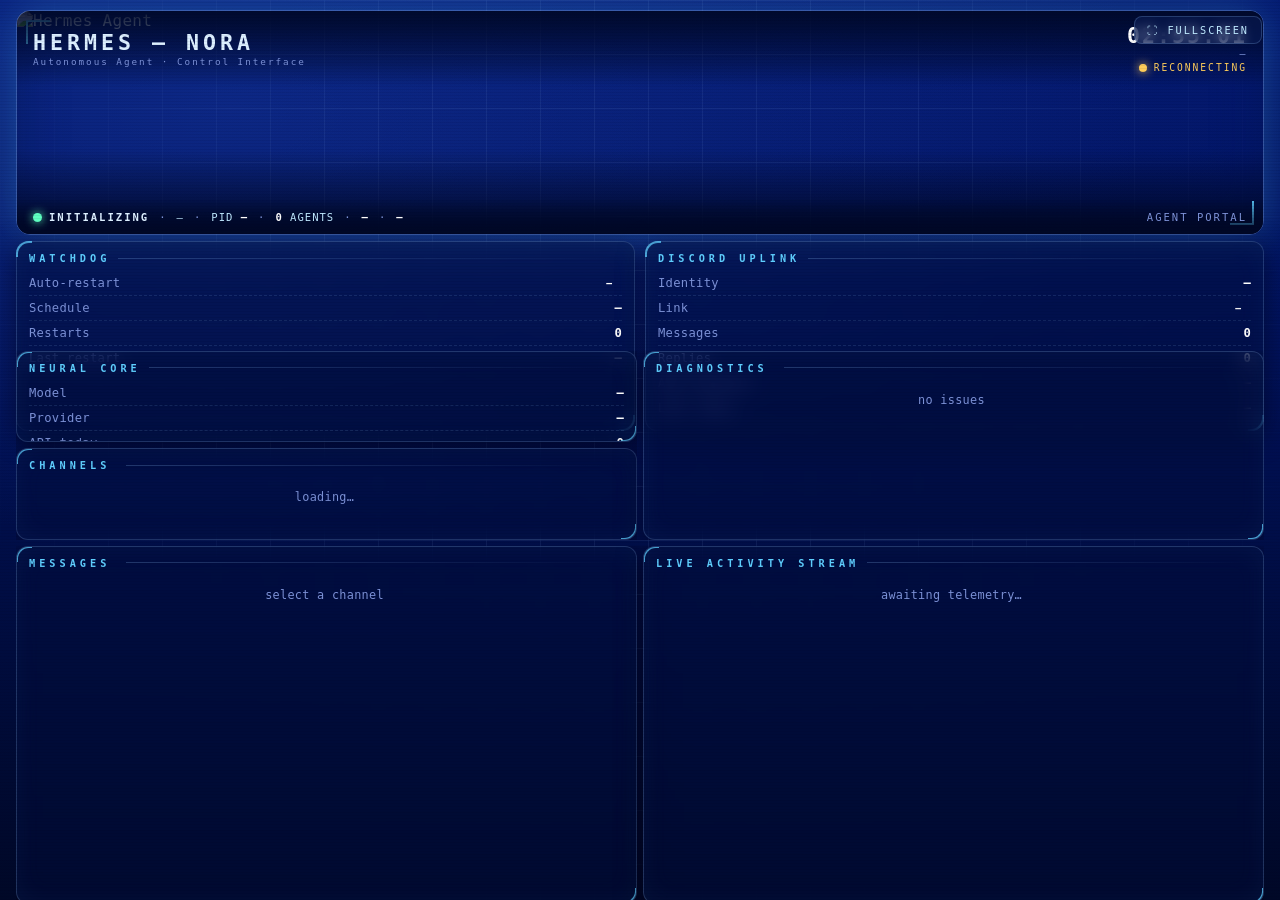
==== dashboard/index.html @ 6420b334 "Add Hermes Nora dashboard, launcher, and sanitized local config snapshots" ====
<!DOCTYPE html>
<html lang="en">
<head>
<meta charset="UTF-8">
<meta name="viewport" content="width=device-width, initial-scale=1.0">
<title>HERMES :: Agent Control</title>
<style>
  :root{
    --deep:#001570; --deep2:#00093f; --ink:#000620;
    --ice:#bfe9ff; --cyan:#5fd0ff; --line:rgba(150,200,255,.22);
    --txt:#dcefff; --muted:#7d93d8;
    --green:#5effc0; --amber:#ffce5a; --red:#ff6b7a;
  }
  *{margin:0;padding:0;box-sizing:border-box}
  html,body{height:100%;overflow:hidden}
  body{
    font-family:'Consolas','SF Mono',ui-monospace,monospace;
    color:var(--txt); background:var(--deep);
    letter-spacing:.3px;
  }
  /* ---- background layers ---- */
  .bg{position:fixed;inset:0;z-index:-5;
    background:
      radial-gradient(120% 80% at 18% 12%, rgba(40,80,200,.3), transparent 60%),
      radial-gradient(100% 70% at 80% 8%, rgba(10,30,120,.4), transparent 60%),
      linear-gradient(180deg,#01186e 0%, #001054 45%, #000827 100%);}
  .grid-ov{position:fixed;inset:0;z-index:-2;pointer-events:none;opacity:.16;
    background-image:linear-gradient(rgba(160,200,255,.5) 1px,transparent 1px),
                     linear-gradient(90deg,rgba(160,200,255,.5) 1px,transparent 1px);
    background-size:54px 54px;
    mask-image:radial-gradient(circle at 50% 30%,#000 35%,transparent 80%);}
  .scan{position:fixed;inset:0;z-index:60;pointer-events:none;opacity:.25;
    background:repeating-linear-gradient(transparent 0 2px,rgba(0,0,30,.25) 2px 3px)}

  /* ---- fullscreen btn ---- */
  #fsBtn{position:fixed;top:16px;right:18px;z-index:80;cursor:pointer;
    font-family:inherit;font-size:.64rem;letter-spacing:2px;color:var(--ice);
    background:rgba(10,30,90,.5);border:1px solid var(--line);border-radius:8px;
    padding:7px 12px;backdrop-filter:blur(6px);transition:.2s}
  #fsBtn:hover{background:rgba(40,90,200,.5);color:#fff;box-shadow:0 0 14px rgba(95,208,255,.4)}

  main{position:relative;z-index:2;width:100%;max-width:1400px;margin:0 auto;
    padding:10px 16px 6px;display:grid;
    grid-template-columns:1fr;
    grid-template-rows:25vh 11.5vh 21vh calc(42.5vh - 24px);
    grid-template-areas:
      "hero"
      "r1"
      "r2"
      "r3";
    gap:6px;
    height:100vh;overflow:hidden}

  .row2{grid-area:r1}
  .chDiagRow{grid-area:r2}
  .msgLiveRow{grid-area:r3}

  .grid2{display:grid;grid-template-columns:1fr 1fr;gap:6px;align-items:stretch}

  .chDiagRow{display:grid;grid-template-columns:1fr 1fr;gap:6px;align-items:stretch;overflow:hidden}
  .msgLiveRow{display:grid;grid-template-columns:1fr 1fr;gap:6px;align-items:stretch;overflow:hidden}
  .chDiagRow>.panel, .msgLiveRow>.panel{height:100%;min-height:0;overflow:hidden}
  .chDiagRow [style*="grid-template-rows"], .chDiagRow [style*="grid-template-rows"]>.panel{height:100%;min-height:0;overflow:hidden}

  @media (max-width: 1000px){
    .grid2, .chDiagRow, .msgLiveRow{grid-template-columns:1fr}
  }

  @media (max-width: 900px){
    main{
      grid-template-columns:1fr;
      grid-template-rows:25vh 11.5vh 21vh calc(42.5vh - 24px);
      grid-template-areas:
        "hero"
        "r1"
        "r2"
        "r3";
    }
  }

  footer{position:fixed;left:0;right:0;bottom:0;z-index:2;text-align:center;color:var(--muted);
    font-size:.58rem;letter-spacing:2px;padding:4px 0;pointer-events:none}
  .hero{grid-area:hero;position:relative;border-radius:14px;overflow:hidden;flex:0 1 auto;
    height:100%;min-height:0;max-height:none;
    border:1px solid rgba(150,200,255,.35);
    box-shadow:0 0 46px rgba(95,208,255,.28), inset 0 0 50px rgba(0,18,80,.45);}
  .hero img{display:block;width:100%;height:100%;object-fit:cover;object-position:62% 32%}
  .hero .vig{position:absolute;inset:0;pointer-events:none;
    background:linear-gradient(180deg, rgba(0,8,40,.25) 0%, transparent 22%, transparent 62%, rgba(0,6,30,.85) 100%);}
  .hero::before,.hero::after{content:'';position:absolute;width:22px;height:22px;border:2px solid var(--cyan);z-index:3;opacity:.9}
  .hero::before{top:9px;left:9px;border-right:0;border-bottom:0}
  .hero::after{bottom:9px;right:9px;border-left:0;border-top:0}
  .heronav{position:absolute;left:0;right:0;top:0;z-index:4;display:flex;align-items:center;justify-content:space-between;
    gap:14px;padding:12px 16px;font-size:.66rem;letter-spacing:1px;white-space:nowrap;
    background:linear-gradient(180deg, rgba(0,8,38,.88), rgba(0,8,38,.35) 70%, transparent)}
  .heronav .title h1{margin:0;font-size:1.35rem;letter-spacing:4px}
  .heronav .title p{margin:1px 0 0;font-size:.58rem;letter-spacing:2px;color:var(--muted)}
  .heronav .clock{text-align:right;margin-left:auto}
  .heronav .clock .t{font-size:1.35rem;font-weight:800;color:#fff;letter-spacing:2px}
  .heronav .clock .d{font-size:.62rem;color:var(--muted);letter-spacing:1.5px}
  .heronav .live{display:inline-flex;align-items:center;gap:7px;font-size:.6rem;letter-spacing:2px;color:var(--green);margin-top:3px}
  .heronav .live .dot{width:8px;height:8px;border-radius:50%;background:var(--green);box-shadow:0 0 10px var(--green);animation:pulse 1.6s infinite}
  .heronav .live.stale{color:var(--amber)} .heronav .live.stale .dot{background:var(--amber);box-shadow:0 0 10px var(--amber)}
  .herobar{position:absolute;left:0;right:0;bottom:0;z-index:4;display:flex;align-items:center;
    gap:10px;padding:11px 16px;font-size:.66rem;letter-spacing:1px;white-space:nowrap;overflow:hidden;
    background:linear-gradient(0deg, rgba(0,8,38,.92), rgba(0,8,38,.4) 60%, transparent);}
  .herobar b{color:#fff;font-weight:700}
  .herobar .pill{display:inline-flex;align-items:center;gap:7px;font-weight:700;letter-spacing:2px}
  .herobar .pdot{width:9px;height:9px;border-radius:50%;background:var(--green);box-shadow:0 0 10px var(--green);animation:pulse 1.6s infinite}
  .herobar .pdot.off{background:var(--red);box-shadow:0 0 10px var(--red)}
  .herobar .sep{color:var(--muted)}
  .herobar .hb{color:var(--ice)}
  .herobar .right{margin-left:auto;color:var(--muted);letter-spacing:2px}

  /* ---- panels ---- */
  .panel{position:relative;background:rgba(0,12,58,.5);border:1px solid var(--line);
    border-radius:12px;padding:10px 12px;backdrop-filter:blur(10px);flex:0 0 auto;
    box-shadow:inset 0 0 28px rgba(95,208,255,.05),0 6px 26px rgba(0,2,20,.5)}
  .panel::before,.panel::after{content:'';position:absolute;width:14px;height:14px;border:2px solid var(--cyan);opacity:.75}
  .panel::before{top:-1px;left:-1px;border-right:0;border-bottom:0;border-top-left-radius:13px}
  .panel::after{bottom:-1px;right:-1px;border-left:0;border-top:0;border-bottom-right-radius:13px}
  .panel h2{font-size:.64rem;letter-spacing:4px;color:var(--cyan);text-transform:uppercase;
    margin-bottom:7px;display:flex;align-items:center;gap:8px;font-weight:700;flex:0 0 auto}
  .panel h2 .bar{flex:1;height:1px;background:linear-gradient(90deg,var(--line),transparent)}
  .panel h2 .sm{color:var(--muted);font-weight:400;letter-spacing:1px}
  .panel.grow{flex:1 1 auto;min-height:0;display:flex;flex-direction:column;overflow:hidden}

  /* ---- sidebar channels ---- */
  .chwrap{display:flex;flex-direction:column;gap:8px;flex:1 1 auto;min-height:0;overflow-y:auto;padding-right:4px}
  .chgroup{display:flex;flex-direction:column;gap:2px}
  .chgroup-title{font-size:.55rem;letter-spacing:2px;color:var(--muted);text-transform:uppercase;
    padding:4px 8px 2px;font-weight:700}

  /* ---- KPIs and layout ---- */
  .kpis{display:grid;grid-template-columns:1fr 1fr;gap:8px;flex:1}
  .kpi{background:rgba(95,208,255,.05);border:1px solid var(--line);border-radius:9px;padding:8px 11px}
  .kpi .v{font-size:1.32rem;font-weight:800;color:#fff}
  .kpi .v.cyan{color:var(--cyan)} .kpi .v.amber{color:var(--amber)}
  .kpi .k{font-size:.55rem;color:var(--muted);letter-spacing:1.5px;text-transform:uppercase;margin-top:2px}

  .topgrid{grid-area:main;display:flex;flex-direction:column;gap:10px;min-height:0;overflow-y:auto;padding-right:4px}
  .grid2{display:grid;grid-template-columns:1fr 1fr;gap:10px}
  .row{display:flex;justify-content:space-between;gap:10px;padding:5px 0;
    border-bottom:1px dashed rgba(150,200,255,.12);font-size:.76rem}
  .row:last-child{border-bottom:0}
  .row .lab{color:var(--muted)} .row .val{color:#fff;font-weight:600;text-align:right;overflow:hidden;text-overflow:ellipsis;white-space:nowrap}
  .badge{padding:2px 9px;border-radius:20px;font-size:.6rem;letter-spacing:1px;font-weight:700}
  .badge.ok{background:rgba(94,255,192,.15);color:var(--green);border:1px solid rgba(94,255,192,.4)}
  .badge.bad{background:rgba(255,107,122,.15);color:var(--red);border:1px solid rgba(255,107,122,.4)}

  .panel.tall{flex:1 1 auto;min-height:0;display:flex;flex-direction:column;overflow:hidden}
  .msgboard{flex:1 1 auto;min-height:0;overflow-y:auto;padding-right:4px}
  .feed{display:flex;flex-direction:column;gap:6px;overflow-y:auto;padding-right:4px}
  .ev{display:flex;gap:9px;align-items:flex-start;font-size:.74rem;padding:6px 9px;
    background:rgba(95,208,255,.04);border-left:2px solid rgba(95,208,255,.4);border-radius:6px;animation:flash .6s ease}
  @keyframes flash{from{background:rgba(95,208,255,.22)}to{background:rgba(95,208,255,.04)}}
  .ev.in{border-left-color:var(--cyan)} .ev.out{border-left-color:var(--green)}
  .ev.tool{border-left-color:var(--amber)} .ev.sys{border-left-color:#5f76c0}
  .ev .ico{font-size:.9rem;line-height:1.3;color:var(--ice)}
  .ev .body{flex:1;min-width:0}
  .ev .who{color:var(--cyan);font-weight:700} .ev.out .who{color:var(--green)}
  .ev .msg{color:var(--txt);word-break:break-word}
  .ev .tm{color:var(--ice);font-size:.62rem;font-weight:700;white-space:nowrap;opacity:.9}

  /* ---- message board ---- */
  .msg-header{padding:6px 10px;font-size:.78rem;letter-spacing:1px;color:var(--muted);
    border-bottom:1px solid rgba(150,200,255,.18);margin-bottom:4px;flex-shrink:0}
  .msg{display:flex;gap:10px;align-items:flex-start;padding:6px 10px;border-radius:8px;transition:.15s}
  .msg:hover{background:rgba(95,208,255,.06)}
  .msg .avatar{width:36px;height:36px;border-radius:8px;display:flex;align-items:center;justify-content:center;
    font-weight:800;font-size:.78rem;flex-shrink:0;border:1px solid var(--line)}
  .msg .meta{font-size:.58rem;color:var(--muted);letter-spacing:1px;margin-top:4px;display:flex;gap:8px;align-items:center}
  .msg .name{font-weight:700;font-size:.82rem;color:#fff}
  .msg .name-in{color:var(--cyan)}
  .msg .name-out{color:var(--green)}
  .msg .txt{color:var(--txt);font-size:.82rem;line-height:1.35;word-break:break-word;margin-top:3px}
  .date-sep{font-size:.6rem;color:var(--muted);letter-spacing:2px;text-transform:uppercase;
    padding:8px 6px 4px;display:flex;align-items:center;gap:10px}
  .date-sep::after{content:'';flex:1;height:1px;background:var(--line)}

  .err{font-size:.72rem;padding:5px 8px;border-radius:6px;margin-bottom:5px;
    background:rgba(255,107,122,.07);border-left:2px solid var(--red)}
  .err.WARNING{background:rgba(255,206,90,.07);border-left-color:var(--amber)}
  .err .lv{font-weight:700;color:var(--amber)} .err.ERROR .lv,.err.CRITICAL .lv{color:var(--red)}
  .err .mg{color:var(--muted);display:block;margin-top:2px}
  .diaglist{flex:1 1 auto;min-height:0;max-height:100%;overflow-y:auto;padding-right:4px}

  .muted{color:var(--muted);font-size:.74rem;text-align:center;padding:12px 0}
  ::-webkit-scrollbar{width:6px}
  ::-webkit-scrollbar-thumb{background:rgba(95,208,255,.35);border-radius:6px}

  :fullscreen #fsBtn,:-webkit-full-screen #fsBtn{opacity:0;pointer-events:none}
</style>
</head>
<body>
  <div class="bg"></div>
  <div class="grid-ov"></div>
  <div class="scan"></div>
  <button id="fsBtn">⛶ FULLSCREEN</button>

  <main>
    <div class="hero">
      <img src="/assets/wallpaper" alt="Hermes Agent">
      <div class="vig"></div>

      <div class="heronav">
        <div class="title">
          <h1 style="margin:0;font-size:1.35rem;letter-spacing:4px">HERMES — NORA</h1>
          <p style="margin:1px 0 0;font-size:.58rem;letter-spacing:2px;color:var(--muted)">Autonomous Agent · Control Interface</p>
        </div>
        <div class="clock">
          <div class="t" id="clock">--:--:--</div>
          <div class="d" id="date">—</div>
          <div class="live" id="live"><span class="dot"></span><span id="livetxt">CONNECTING</span></div>
        </div>
      </div>

      <div class="herobar">
        <span class="pill"><span class="pdot" id="heroDot"></span><span id="heroState">INITIALIZING</span></span>
        <span class="sep">·</span><span class="hb" id="heroBot">—</span>
        <span class="sep">·</span><span class="hb">PID&nbsp;<b id="kPid">—</b></span>
        <span class="sep">·</span><span class="hb"><b id="kAgents">0</b>&nbsp;AGENTS</span>
        <span class="sep">·</span><span class="hb"><b id="kState">—</b></span>
        <span class="sep">·</span><span class="hb"><b id="kLast">—</b></span>
        <span class="right" id="heroRight">AGENT PORTAL</span>
      </div>
    </div>

    <div class="row2 grid2">
      <div class="panel">
        <h2>Watchdog<span class="bar"></span></h2>
        <div class="row"><span class="lab">Auto-restart</span><span class="val"><span class="badge" id="wTask">—</span></span></div>
        <div class="row"><span class="lab">Schedule</span><span class="val" id="wNext">—</span></div>
        <div class="row"><span class="lab">Restarts</span><span class="val" id="wCount">0</span></div>
        <div class="row"><span class="lab">Last restart</span><span class="val" id="wLast">—</span></div>
      </div>
      <div class="panel">
        <h2>Discord Uplink<span class="bar"></span></h2>
        <div class="row"><span class="lab">Identity</span><span class="val" id="dBot">—</span></div>
        <div class="row"><span class="lab">Link</span><span class="val"><span class="badge" id="dState">—</span></span></div>
        <div class="row"><span class="lab">Messages</span><span class="val" id="dMsgs">0</span></div>
        <div class="row"><span class="lab">Replies</span><span class="val" id="dResp">0</span></div>
        <div class="row"><span class="lab">Avg response</span><span class="val" id="dAvg">—</span></div>
        <div class="row"><span class="lab">Last reply</span><span class="val" id="dLast">—</span></div>
      </div>
    </div>

    <div class="chDiagRow">
      <div style="display:grid;grid-template-rows:1fr 1fr;gap:6px;height:100%">
        <div class="panel">
          <h2>Neural Core<span class="bar"></span></h2>
          <div class="row"><span class="lab">Model</span><span class="val" id="aModel">—</span></div>
          <div class="row"><span class="lab">Provider</span><span class="val" id="aProv">—</span></div>
          <div class="row"><span class="lab">API today</span><span class="val" id="aCalls">0</span></div>
          <div class="row"><span class="lab">Avg latency</span><span class="val" id="aLat">—</span></div>
          <div class="row"><span class="lab">Tokens</span><span class="val" id="aTokens">0</span></div>
          <div class="row"><span class="lab">Tool runs</span><span class="val" id="aTools">0</span></div>
        </div>
        <div class="panel grow">
          <h2>Channels <span class="sm" id="chCount"></span><span class="bar"></span></h2>
          <div class="chwrap" id="chWrap"><div class="muted">loading…</div></div>
        </div>
      </div>
      <div class="panel">
        <h2>Diagnostics <span class="sm" id="eCount"></span><span class="bar"></span></h2>
        <div class="diaglist" id="errList"><div class="muted">no issues</div></div>
      </div>
    </div>

    <div class="msgLiveRow">
      <div class="panel tall">
        <h2>Messages <span class="sm" id="msgCount"></span><span class="bar"></span></h2>
        <div class="msgboard" id="msgBoard"><div class="muted">select a channel</div></div>
      </div>
      <div class="panel grow">
        <h2>Live Activity Stream<span class="bar"></span></h2>
        <div class="feed" id="feed"><div class="muted">awaiting telemetry…</div></div>
      </div>
    </div>
  </main>

<script>
const $=id=>document.getElementById(id);
function tick(){ $("clock").textContent=new Date().toLocaleTimeString('en-GB'); }
setInterval(tick,1000);tick();

// fullscreen
const fsBtn=$("fsBtn");
function toggleFs(){
  if(!document.fullscreenElement){ (document.documentElement.requestFullscreen||document.documentElement.webkitRequestFullscreen).call(document.documentElement); }
  else{ (document.exitFullscreen||document.webkitExitFullscreen).call(document); }
}
fsBtn.onclick=toggleFs;
document.addEventListener('keydown',e=>{ if(e.key==='f'||e.key==='F') toggleFs(); });
document.addEventListener('fullscreenchange',()=>{ fsBtn.textContent=document.fullscreenElement?'⛶ EXIT':'⛶ FULLSCREEN'; });

function setLive(ok){
  const l=$("live");
  if(ok){l.classList.remove("stale");$("livetxt").textContent="LIVE";}
  else{l.classList.add("stale");$("livetxt").textContent="RECONNECTING";}
}
function evIcon(t){return t==="in"?"▸":t==="out"?"◂":t==="tool"?"⚙":"●";}
function hm(ts){return ts?ts.slice(11,16):"";}
function esc(s){return (s==null?"":String(s)).replace(/[&<>]/g,c=>({'&':'&amp;','<':'&lt;','>':'&gt;'}[c]));}
function fmt(n){return (n||0).toLocaleString();}

let selectedChannel=null;

async function refresh(){
  let s;
  try{ s=await (await fetch('/api/state',{cache:'no-store'})).json(); }
  catch(e){ setLive(false); return; }
  setLive(true);
  $("date").textContent=s.server_date;

  const on=s.system.gateway_online;
  // hero status bar
  $("heroState").textContent=on?"AGENT ONLINE":"AGENT OFFLINE";
  $("heroDot").className="pdot"+(on?"":" off");
  $("heroBot").textContent=(s.discord.bot||"hermes")+"  ·  "+s.discord.state.toUpperCase();
  $("heroRight").textContent=(s.agent.model||"idle");

  $("kAgents").textContent=s.system.active_agents;
  $("kPid").textContent=s.system.gateway_pid||"—";
  $("kLast").textContent=s.system.last_activity||"—";
  $("kState").textContent=(s.system.gateway_state||"—").toUpperCase();

  $("dBot").textContent=s.discord.bot||"—";
  const ds=$("dState"),st=(s.discord.state||"offline");
  ds.textContent=st.toUpperCase(); ds.className="badge "+(st==="connected"?"ok":"bad");
  $("dMsgs").textContent=s.discord.msgs_today;
  $("dResp").textContent=s.discord.responses_today;
  $("dAvg").textContent=s.discord.avg_response!=null?s.discord.avg_response+"s":"—";
  const lr=s.discord.last_response;
  $("dLast").textContent=lr?(lr.chars+" chars · "+lr.time+"s"):"—";

  $("aModel").textContent=s.agent.model||"idle";
  $("aProv").textContent=s.agent.provider||"—";
  $("aCalls").textContent=s.agent.api_today;
  $("aLat").textContent=s.agent.avg_latency!=null?s.agent.avg_latency+"s":"—";
  $("aTokens").textContent=fmt(s.agent.tokens_today);
  $("aTools").textContent=(s.agent.recent_tools||[]).length;

  const tk=s.watchdog.task||{};
  const wt=$("wTask");
  wt.textContent=tk.present?(tk.status||"ACTIVE").toUpperCase():"MISSING";
  wt.className="badge "+(tk.present?"ok":"bad");
  $("wNext").textContent=tk.next_run||"—";
  $("wCount").textContent=s.watchdog.restarts;
  $("wLast").textContent=s.watchdog.last_restart||"none";

  $("eCount").textContent=s.errors.count_today+" today";
  const el=$("errList");
  el.innerHTML=s.errors.recent.length? s.errors.recent.slice().reverse().map(e=>
    `<div class="err ${e.level}"><span class="lv">${e.level}</span> ${esc(e.logger)}<span class="mg">${esc(e.text)}</span></div>`).join("")
    : '<div class="muted">no issues</div>';

  $("chCount").textContent=s.channels.total;
  $("msgCount").textContent=(s.agent.recent_tools||[]).length+" tools logged";
  const chWrap=$("chWrap");

  function channelIcon(c){
    if(c.type==="channel") return `#`;
    if(c.type==="dm") return `@`;
    return `💬`;
  }

  function channelGroups(items){
    const groups={channel:{label:"Channels",items:[]}, dm:{label:"Direct",items:[]}, thread:{label:"Threads",items:[]}};
    for(const c of items){
      const g=groups[c.type];
      if(!g) groups[c.type]={label:c.type,items:[c]};
      else g.items.push(c);
    }
    return Object.keys(groups).map(k=>({label:groups[k].label, type:k, items:groups[k].items}));
  }

  function renderSidebar(){
    if(!s.channels.items.length){
      chWrap.innerHTML='<div class="muted">no channels</div>';
      return;
    }
    const groups=channelGroups(s.channels.items);
    chWrap.innerHTML=groups.map(g=>`
      <div class="chgroup">
        <div class="chgroup-title">${esc(g.label)}</div>
        ${g.items.map(c=>{
          const active=(selectedChannel===c.id)?' active':'';
          const msgs=(s.channels.messages_by_id[c.id]||[]);
          const last=(msgs[0]||{});
          const time=last.ts? last.ts.slice(11,16):'';
          const preview= esc((c.preview||'')).slice(0,45);
          return `<div class="ch${active}" data-chat="${esc(c.id)}" style="cursor:pointer;transition:.15s">
            <div class="ico">${channelIcon(c)}</div>
            <div class="nm" style="flex:1;min-width:0">
              <div style="white-space:nowrap;overflow:hidden;text-overflow:ellipsis">${esc(c.name)||'(unnamed)'}</div>
              ${preview?`<div style="font-size:.6rem;color:var(--muted);white-space:nowrap;overflow:hidden;text-overflow:ellipsis">${preview}</div>`:''}
            </div>
            <div class="count">${time||''}</div>
          </div>`;
        }).join('')}
      </div>`).join('');
    chWrap.querySelectorAll('.ch').forEach(row=>{
      row.onclick=()=>{
        selectedChannel=row.getAttribute('data-chat');
        renderSidebar();
        renderMessages();
      };
    });
  }

  function renderMessages(){
    const board=$("msgBoard");
    const chatId=selectedChannel;
    if(!chatId){
      board.innerHTML='<div class="muted">select a channel</div>';
      $("msgCount").textContent='';
      return;
    }
    const msgs=(s.channels.messages_by_id[chatId]||[]);
    if(!msgs.length){
      board.innerHTML='<div class="muted">no messages</div>';
      $("msgCount").textContent='0 messages';
      return;
    }
    $("msgCount").textContent=msgs.length+' messages';
    const channel=s.channels.items.find(c=>c.id===chatId);
    const chName=(channel&&channel.name)||chatId;

    let html=`<div class="msg-header"><b># ${esc(chName)}</b><span style="color:var(--muted);margin-left:8px;font-size:.7rem">${esc(channel&&channel.type||'')}</span></div>`;

    let cur='';
    let rendered=0;
    msgs.forEach(m=>{
      const day=m.ts? m.ts.slice(0,10):'';
      if(day && day!==cur){
        cur=day;
        if(day===s.server_date){
          html+=`<div class="date-sep"><span>Today</span></div>`;
        } else if(day===new Date(Date.now()-86400000).toISOString().slice(0,10)){
          html+=`<div class="date-sep"><span>Yesterday</span></div>`;
        } else {
          html+=`<div class="date-sep"><span>${esc(day)}</span></div>`;
        }
      }
      const name=m.user||(m.type==='out'?'hermes':'?');
      const initials=name.slice(0,2).toUpperCase();
      const hue=(name.split('').reduce((a,b)=>a+b.charCodeAt(0),0)%360);
      const avatarBg=`hsl(${hue},55%,22%)`;
      const avatarColor=`hsl(${hue},75%,82%)`;
      const whoClass=m.type==='out'?'name-out':'name-in';
      const txt=esc(m.text);
      html+=`<div class="msg">
        <div class="avatar" style="background:${avatarBg};color:${avatarColor}">${initials}</div>
        <div style="flex:1;min-width:0">
          <div class="meta"><span class="name ${whoClass}">${esc(name)}</span><span>${m.ts? m.ts.slice(11,16):''}</span></div>
          <div class="txt">${txt}</div>
        </div>
      </div>`;
      rendered++;
    });
    board.innerHTML=html;
  }

  renderSidebar();
  if(!selectedChannel && s.channels.items.length){
    const byTime = s.channels.items.slice().sort((a,b) => {
      const ta = (a.last_ts || '').replace(/[-: ]/g, '');
      const tb = (b.last_ts || '').replace(/[-: ]/g, '');
      return tb.localeCompare(ta);
    });
    selectedChannel = byTime[0].id;
    renderSidebar();
  }
  renderMessages();

  const feed=$("feed"); feed.innerHTML=s.activity.length? s.activity.map(e=>{
    const who=e.type==="in"?`<span class="who">${esc(e.user||'user')}</span> `:e.type==="out"?`<span class="who">hermes</span> `:"";
    return `<div class="ev ${e.type}"><span class="ico">${evIcon(e.type)}</span><div class="body">${who}<span class="msg">${esc(e.text)}</span></div><span class="tm">${hm(e.ts)}</span></div>`;
  }).join("") : '<div class="muted">no recent activity</div>';

}

refresh(); setInterval(refresh,5000);
</script>
</body>
</html>
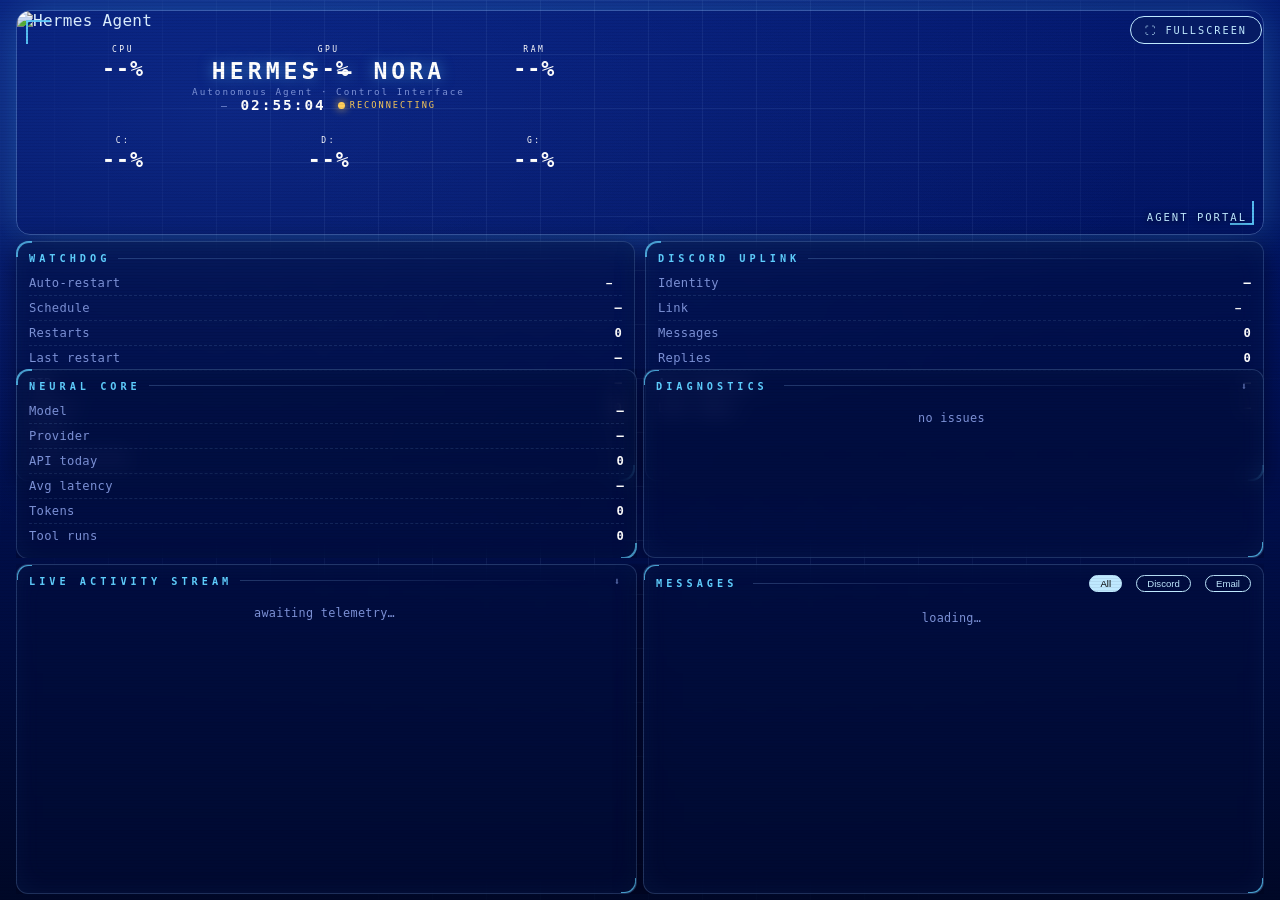
==== commit 27b5608f: "Sync dashboard updates: dashboard.py, index.html, assets, README" ====
--- a/dashboard/index.html
+++ b/dashboard/index.html
@@ -3,7 +3,7 @@
 <head>
 <meta charset="UTF-8">
 <meta name="viewport" content="width=device-width, initial-scale=1.0">
-<title>HERMES :: Agent Control</title>
+<title>HERMES — NORA :: Agent Control</title>
 <style>
   :root{
     --deep:#001570; --deep2:#00093f; --ink:#000620;
@@ -35,14 +35,14 @@
   /* ---- fullscreen btn ---- */
   #fsBtn{position:fixed;top:16px;right:18px;z-index:80;cursor:pointer;
     font-family:inherit;font-size:.64rem;letter-spacing:2px;color:var(--ice);
-    background:rgba(10,30,90,.5);border:1px solid var(--line);border-radius:8px;
-    padding:7px 12px;backdrop-filter:blur(6px);transition:.2s}
+    background:rgba(10,30,90,.5);border:1px solid var(--ice);border-radius:999px;
+    padding:7px 14px;backdrop-filter:blur(6px);transition:.2s}
   #fsBtn:hover{background:rgba(40,90,200,.5);color:#fff;box-shadow:0 0 14px rgba(95,208,255,.4)}
 
   main{position:relative;z-index:2;width:100%;max-width:1400px;margin:0 auto;
     padding:10px 16px 6px;display:grid;
     grid-template-columns:1fr;
-    grid-template-rows:25vh 11.5vh 21vh calc(42.5vh - 24px);
+    grid-template-rows:25vh 13.5vh minmax(0,21vh) minmax(0,1fr);
     grid-template-areas:
       "hero"
       "r1"
@@ -59,9 +59,16 @@
 
   .chDiagRow{display:grid;grid-template-columns:1fr 1fr;gap:6px;align-items:stretch;overflow:hidden}
   .msgLiveRow{display:grid;grid-template-columns:1fr 1fr;gap:6px;align-items:stretch;overflow:hidden}
-  .chDiagRow>.panel, .msgLiveRow>.panel{height:100%;min-height:0;overflow:hidden}
-  .chDiagRow [style*="grid-template-rows"], .chDiagRow [style*="grid-template-rows"]>.panel{height:100%;min-height:0;overflow:hidden}
-
+  .msgLiveRow>.panel{height:100%;min-height:0;overflow:hidden;display:flex;flex-direction:column}
+  .fahtoggle button{background:transparent;border:1px solid var(--ice);color:var(--ice);padding:2px 10px;font-size:.6rem;border-radius:999px;cursor:pointer;margin-left:4px}
+  .fahtoggle button.active{background:var(--ice);color:#000}
+  .fahrow{display:flex;justify-content:space-between;gap:8px;padding:5px 6px;font-size:.72rem;align-items:center;border-bottom:1px solid rgba(255,255,255,.03)}
+  .fahrow .ico{width:20px;text-align:center;flex-shrink:0}
+  .fahrow .lbl{color:var(--txt);flex:1;min-width:0;white-space:nowrap;overflow:hidden;text-overflow:ellipsis}
+  .fahrow .det{color:var(--muted);font-size:.65rem;white-space:nowrap;flex-shrink:0}
+  .fahrow .tm{color:var(--ice);font-size:.62rem;white-space:nowrap;opacity:.9;flex-shrink:0;margin-left:6px}
+  .fahrow .bar{width:50px;height:6px;background:rgba(255,255,255,.08);border-radius:3px;overflow:hidden;flex-shrink:0;margin-left:8px}
+  .fahrow .bar span{display:block;height:100%;background:var(--ice);border-radius:3px}
   @media (max-width: 1000px){
     .grid2, .chDiagRow, .msgLiveRow{grid-template-columns:1fr}
   }
@@ -69,7 +76,7 @@
   @media (max-width: 900px){
     main{
       grid-template-columns:1fr;
-      grid-template-rows:25vh 11.5vh 21vh calc(42.5vh - 24px);
+      grid-template-rows:25vh 13.5vh minmax(0,21vh) minmax(0,1fr);
       grid-template-areas:
         "hero"
         "r1"
@@ -83,34 +90,41 @@
   .hero{grid-area:hero;position:relative;border-radius:14px;overflow:hidden;flex:0 1 auto;
     height:100%;min-height:0;max-height:none;
     border:1px solid rgba(150,200,255,.35);
-    box-shadow:0 0 46px rgba(95,208,255,.28), inset 0 0 50px rgba(0,18,80,.45);}
+    box-shadow:0 0 46px rgba(95,208,255,.28);}
   .hero img{display:block;width:100%;height:100%;object-fit:cover;object-position:62% 32%}
-  .hero .vig{position:absolute;inset:0;pointer-events:none;
-    background:linear-gradient(180deg, rgba(0,8,40,.25) 0%, transparent 22%, transparent 62%, rgba(0,6,30,.85) 100%);}
+  .hero .vig{position:absolute;inset:0;pointer-events:none;background:none;}
   .hero::before,.hero::after{content:'';position:absolute;width:22px;height:22px;border:2px solid var(--cyan);z-index:3;opacity:.9}
   .hero::before{top:9px;left:9px;border-right:0;border-bottom:0}
   .hero::after{bottom:9px;right:9px;border-left:0;border-top:0}
-  .heronav{position:absolute;left:0;right:0;top:0;z-index:4;display:flex;align-items:center;justify-content:space-between;
-    gap:14px;padding:12px 16px;font-size:.66rem;letter-spacing:1px;white-space:nowrap;
-    background:linear-gradient(180deg, rgba(0,8,38,.88), rgba(0,8,38,.35) 70%, transparent)}
-  .heronav .title h1{margin:0;font-size:1.35rem;letter-spacing:4px}
-  .heronav .title p{margin:1px 0 0;font-size:.58rem;letter-spacing:2px;color:var(--muted)}
-  .heronav .clock{text-align:right;margin-left:auto}
-  .heronav .clock .t{font-size:1.35rem;font-weight:800;color:#fff;letter-spacing:2px}
-  .heronav .clock .d{font-size:.62rem;color:var(--muted);letter-spacing:1.5px}
-  .heronav .live{display:inline-flex;align-items:center;gap:7px;font-size:.6rem;letter-spacing:2px;color:var(--green);margin-top:3px}
-  .heronav .live .dot{width:8px;height:8px;border-radius:50%;background:var(--green);box-shadow:0 0 10px var(--green);animation:pulse 1.6s infinite}
-  .heronav .live.stale{color:var(--amber)} .heronav .live.stale .dot{background:var(--amber);box-shadow:0 0 10px var(--amber)}
+  .hero-stats{position:absolute;left:0;right:50%;top:50%;transform:translateY(-50%);z-index:4;display:grid;grid-template-columns:1fr 1fr 1fr;gap:10px;padding:0;width:auto;max-width:72%;margin-left:16px}
+  .stat-card{background:transparent;border:none;border-radius:0;padding:8px 8px;min-width:130px;max-width:180px;text-align:center;backdrop-filter:none;box-shadow:none;display:flex;flex-direction:column;justify-content:center;align-items:center}
+  .stat-card .lbl{font-size:.5rem;letter-spacing:2.5px;color:#fff;text-transform:uppercase;margin-bottom:2px}
+  .stat-card .val{font-size:1.35rem;font-weight:800;color:#fff;letter-spacing:1px}
+  .stat-card .sub{font-size:.44rem;color:rgba(255,255,255,.75);letter-spacing:1px;margin-top:1px}
+  .stat-card.warn .val{color:var(--amber)}
+  .stat-card.crit .val{color:var(--red)}
+  .heronav{position:absolute;left:0;right:50%;top:46px;z-index:4;display:flex;flex-direction:column;align-items:center;gap:4px;padding:0 16px;font-size:.6rem;letter-spacing:1px;white-space:nowrap}
+  .heronav .title{text-align:center}
+  .heronav .title h1{margin:0;font-size:1.45rem;letter-spacing:4px;font-weight:800;color:#fff;text-shadow:0 0 14px rgba(95,208,255,.5)}
+  .heronav .title p{margin:2px 0 0;font-size:.58rem;letter-spacing:2px;color:var(--muted)}
+  .heronav .status{display:inline-flex;align-items:center;gap:12px;flex-wrap:wrap;justify-content:center}
+  .heronav .status .d{font-size:.62rem;color:var(--muted);letter-spacing:1.5px}
+  .heronav .status .t{font-size:.9rem;font-weight:700;color:#fff;letter-spacing:2px}
+  .heronav .live{display:inline-flex;align-items:center;gap:5px;font-size:.54rem;letter-spacing:2px;color:var(--green)}
+  .heronav .live .dot{width:7px;height:7px;border-radius:50%;background:var(--green);box-shadow:0 0 8px var(--green);animation:pulse 1.6s infinite}
+  .heronav .live.stale{color:var(--amber)} .heronav .live.stale .dot{background:var(--amber);box-shadow:0 0 8px var(--amber)}
   .herobar{position:absolute;left:0;right:0;bottom:0;z-index:4;display:flex;align-items:center;
     gap:10px;padding:11px 16px;font-size:.66rem;letter-spacing:1px;white-space:nowrap;overflow:hidden;
-    background:linear-gradient(0deg, rgba(0,8,38,.92), rgba(0,8,38,.4) 60%, transparent);}
+    background:none;}
   .herobar b{color:#fff;font-weight:700}
   .herobar .pill{display:inline-flex;align-items:center;gap:7px;font-weight:700;letter-spacing:2px}
   .herobar .pdot{width:9px;height:9px;border-radius:50%;background:var(--green);box-shadow:0 0 10px var(--green);animation:pulse 1.6s infinite}
   .herobar .pdot.off{background:var(--red);box-shadow:0 0 10px var(--red)}
   .herobar .sep{color:var(--muted)}
   .herobar .hb{color:var(--ice)}
-  .herobar .right{margin-left:auto;color:var(--muted);letter-spacing:2px}
+  .herobar .right{margin-left:auto;color:var(--ice);letter-spacing:2px;text-shadow:0 1px 6px rgba(0,4,24,.9)}
+  .dl{color:var(--muted);text-decoration:none;font-size:.65rem;margin-left:6px;opacity:.7}
+  .dl:hover{color:#fff;opacity:1}
 
   /* ---- panels ---- */
   .panel{position:relative;background:rgba(0,12,58,.5);border:1px solid var(--line);
@@ -150,7 +164,7 @@
 
   .panel.tall{flex:1 1 auto;min-height:0;display:flex;flex-direction:column;overflow:hidden}
   .msgboard{flex:1 1 auto;min-height:0;overflow-y:auto;padding-right:4px}
-  .feed{display:flex;flex-direction:column;gap:6px;overflow-y:auto;padding-right:4px}
+  .feed{display:flex;flex-direction:column;gap:6px;overflow-y:auto;padding-right:4px;flex:1 1 auto;min-height:0}
   .ev{display:flex;gap:9px;align-items:flex-start;font-size:.74rem;padding:6px 9px;
     background:rgba(95,208,255,.04);border-left:2px solid rgba(95,208,255,.4);border-radius:6px;animation:flash .6s ease}
   @keyframes flash{from{background:rgba(95,208,255,.22)}to{background:rgba(95,208,255,.04)}}
@@ -168,7 +182,8 @@
   .msg{display:flex;gap:10px;align-items:flex-start;padding:6px 10px;border-radius:8px;transition:.15s}
   .msg:hover{background:rgba(95,208,255,.06)}
   .msg .avatar{width:36px;height:36px;border-radius:8px;display:flex;align-items:center;justify-content:center;
-    font-weight:800;font-size:.78rem;flex-shrink:0;border:1px solid var(--line)}
+    font-weight:800;font-size:.78rem;flex-shrink:0;border:1px solid var(--line);overflow:hidden;background:transparent}
+  .msg .avatar img{width:100%;height:100%;object-fit:cover;display:block}
   .msg .meta{font-size:.58rem;color:var(--muted);letter-spacing:1px;margin-top:4px;display:flex;gap:8px;align-items:center}
   .msg .name{font-weight:700;font-size:.82rem;color:#fff}
   .msg .name-in{color:var(--cyan)}
@@ -184,8 +199,17 @@
   .err .lv{font-weight:700;color:var(--amber)} .err.ERROR .lv,.err.CRITICAL .lv{color:var(--red)}
   .err .mg{color:var(--muted);display:block;margin-top:2px}
   .diaglist{flex:1 1 auto;min-height:0;max-height:100%;overflow-y:auto;padding-right:4px}
+  .oprow{display:flex;justify-content:space-between;gap:8px;padding:4px 6px;font-size:.72rem;align-items:center}
+  .oprow .ico{width:18px;text-align:center;flex-shrink:0}
+  .oprow .lbl{color:var(--txt);flex:1;min-width:0;white-space:nowrap;overflow:hidden;text-overflow:ellipsis}
+  .oprow .det{color:var(--muted);font-size:.65rem;white-space:nowrap;flex-shrink:0}
+  .oprow .tm{color:var(--ice);font-size:.62rem;white-space:nowrap;opacity:.9;flex-shrink:0;margin-left:6px}
 
   .muted{color:var(--muted);font-size:.74rem;text-align:center;padding:12px 0}
+  .hwrow{display:flex;justify-content:space-between;gap:10px;padding:4px 0;font-size:.72rem;align-items:flex-start;border-bottom:1px dashed rgba(150,200,255,.12)}
+  .hwrow:last-child{border-bottom:0}
+  .hwrow .lab{color:var(--muted);min-width:90px;flex-shrink:0}
+  .hwrow .val{color:#fff;font-weight:600;text-align:right;word-break:break-word}
   ::-webkit-scrollbar{width:6px}
   ::-webkit-scrollbar-thumb{background:rgba(95,208,255,.35);border-radius:6px}
 
@@ -205,23 +229,58 @@
 
       <div class="heronav">
         <div class="title">
-          <h1 style="margin:0;font-size:1.35rem;letter-spacing:4px">HERMES — NORA</h1>
-          <p style="margin:1px 0 0;font-size:.58rem;letter-spacing:2px;color:var(--muted)">Autonomous Agent · Control Interface</p>
-        </div>
-        <div class="clock">
-          <div class="t" id="clock">--:--:--</div>
-          <div class="d" id="date">—</div>
-          <div class="live" id="live"><span class="dot"></span><span id="livetxt">CONNECTING</span></div>
-        </div>
-      </div>
-
+          <h1>HERMES — NORA</h1>
+          <p>Autonomous Agent · Control Interface</p>
+          <div class="status">
+            <div class="d" id="date">—</div>
+            <div class="t" id="clock">--:--:--</div>
+            <div class="live" id="live"><span class="dot"></span><span id="livetxt">CONNECTING</span></div>
+          </div>
+        </div>
+      </div>
+
+      <div class="hero-stats" id="heroStats">
+        <div class="stat-card">
+          <div class="lbl">CPU</div>
+          <div class="val" id="hCpu">--%</div>
+          <canvas id="sparkCpu" width="120" height="28"></canvas>
+          <div class="sub" id="hCpuSub"></div>
+        </div>
+        <div class="stat-card">
+          <div class="lbl">GPU</div>
+          <div class="val" id="hGpu">--%</div>
+          <canvas id="sparkGpu" width="120" height="28"></canvas>
+          <div class="sub" id="hGpuSub"></div>
+        </div>
+        <div class="stat-card">
+          <div class="lbl">RAM</div>
+          <div class="val" id="hRam">--%</div>
+          <canvas id="sparkRam" width="120" height="28"></canvas>
+          <div class="sub" id="hRamSub"></div>
+        </div>
+        <div class="stat-card">
+          <div class="lbl">C:</div>
+          <div class="val" id="hDisk0">--%</div>
+          <canvas id="sparkDisk0" width="120" height="28"></canvas>
+          <div class="sub" id="hDisk0Sub"></div>
+        </div>
+        <div class="stat-card">
+          <div class="lbl">D:</div>
+          <div class="val" id="hDisk1">--%</div>
+          <canvas id="sparkDisk1" width="120" height="28"></canvas>
+          <div class="sub" id="hDisk1Sub"></div>
+        </div>
+        <div class="stat-card">
+          <div class="lbl">G:</div>
+          <div class="val" id="hDisk2">--%</div>
+          <canvas id="sparkDisk2" width="120" height="28"></canvas>
+          <div class="sub" id="hDisk2Sub"></div>
+        </div>
+      </div>
+      <div style="position:absolute;left:0;right:50%;bottom:8px;text-align:center;font-size:.68rem;letter-spacing:1px;color:var(--txt);line-height:1.4;padding:0 16px 2.8rem 16px">
+        <span id="sysLine"></span>
+      </div>
       <div class="herobar">
-        <span class="pill"><span class="pdot" id="heroDot"></span><span id="heroState">INITIALIZING</span></span>
-        <span class="sep">·</span><span class="hb" id="heroBot">—</span>
-        <span class="sep">·</span><span class="hb">PID&nbsp;<b id="kPid">—</b></span>
-        <span class="sep">·</span><span class="hb"><b id="kAgents">0</b>&nbsp;AGENTS</span>
-        <span class="sep">·</span><span class="hb"><b id="kState">—</b></span>
-        <span class="sep">·</span><span class="hb"><b id="kLast">—</b></span>
         <span class="right" id="heroRight">AGENT PORTAL</span>
       </div>
     </div>
@@ -233,6 +292,10 @@
         <div class="row"><span class="lab">Schedule</span><span class="val" id="wNext">—</span></div>
         <div class="row"><span class="lab">Restarts</span><span class="val" id="wCount">0</span></div>
         <div class="row"><span class="lab">Last restart</span><span class="val" id="wLast">—</span></div>
+        <div class="row"><span class="lab">PID</span><span class="val" id="kPid">—</span></div>
+        <div class="row"><span class="lab">Agents</span><span class="val" id="kAgents">0</span></div>
+        <div class="row"><span class="lab">State</span><span class="val" id="kState">—</span></div>
+        <div class="row"><span class="lab">Last activity</span><span class="val" id="kLast">—</span></div>
       </div>
       <div class="panel">
         <h2>Discord Uplink<span class="bar"></span></h2>
@@ -246,7 +309,7 @@
     </div>
 
     <div class="chDiagRow">
-      <div style="display:grid;grid-template-rows:1fr 1fr;gap:6px;height:100%">
+      <div style="display:grid;grid-template-rows:auto minmax(0,1fr);gap:6px;height:100%;min-height:0;overflow:hidden">
         <div class="panel">
           <h2>Neural Core<span class="bar"></span></h2>
           <div class="row"><span class="lab">Model</span><span class="val" id="aModel">—</span></div>
@@ -257,27 +320,42 @@
           <div class="row"><span class="lab">Tool runs</span><span class="val" id="aTools">0</span></div>
         </div>
         <div class="panel grow">
-          <h2>Channels <span class="sm" id="chCount"></span><span class="bar"></span></h2>
-          <div class="chwrap" id="chWrap"><div class="muted">loading…</div></div>
-        </div>
-      </div>
+          <h2>Folding@home <span class="sm" id="fahCount"></span><span class="bar"></span>
+            <span class="fahtoggle" style="margin-left:6px">
+              <button id="fahPause">PAUSE</button>
+              <button id="fahResume">UNPAUSE</button>
+            </span>
+          </h2>
+          <div class="chwrap" id="fahWrap"><div class="muted">loading…</div></div>
+        </div>
+      </div>
+      <div class="panel grow">
+        <h2>Diagnostics <span class="sm" id="eCount"></span><span class="bar"></span>
+          <a class="dl" href="/api/logs/diagnostics" download="diagnostics.txt" title="Download diagnostics log">⬇</a>
+        </h2>
+        <div class="diaglist" id="errList"><div class="muted">no issues</div></div>
+      </div>
+    </div>
+
+    <div class="msgLiveRow" style="display:grid;grid-template-columns:1fr 1fr;gap:6px;height:100%;min-height:0;overflow:hidden">
       <div class="panel">
-        <h2>Diagnostics <span class="sm" id="eCount"></span><span class="bar"></span></h2>
-        <div class="diaglist" id="errList"><div class="muted">no issues</div></div>
+        <h2>Live Activity Stream<span class="bar"></span>
+          <a class="dl" href="/api/logs/activity" download="activity.txt" title="Download activity log" style="margin-left:6px">⬇</a>
+        </h2>
+        <div class="feed" id="feed"><div class="muted">awaiting telemetry…</div></div>
+      </div>
+      <div class="panel">
+        <h2>Messages <span class="sm" id="msgCount"></span><span class="bar"></span>
+          <span class="fahtoggle" id="msgToggle" style="margin-left:8px">
+            <button data-src="all" class="active">All</button>
+            <button data-src="discord">Discord</button>
+            <button data-src="email">Email</button>
+          </span>
+        </h2>
+        <div class="msgboard" id="msgBoard"><div class="muted">loading…</div></div>
       </div>
     </div>
-
-    <div class="msgLiveRow">
-      <div class="panel tall">
-        <h2>Messages <span class="sm" id="msgCount"></span><span class="bar"></span></h2>
-        <div class="msgboard" id="msgBoard"><div class="muted">select a channel</div></div>
-      </div>
-      <div class="panel grow">
-        <h2>Live Activity Stream<span class="bar"></span></h2>
-        <div class="feed" id="feed"><div class="muted">awaiting telemetry…</div></div>
-      </div>
-    </div>
-  </main>
+</main>
 
 <script>
 const $=id=>document.getElementById(id);
@@ -304,7 +382,8 @@
 function esc(s){return (s==null?"":String(s)).replace(/[&<>]/g,c=>({'&':'&amp;','<':'&lt;','>':'&gt;'}[c]));}
 function fmt(n){return (n||0).toLocaleString();}
 
-let selectedChannel=null;
+let selectedSource = 'all';
+let lastState = null;
 
 async function refresh(){
   let s;
@@ -313,11 +392,9 @@
   setLive(true);
   $("date").textContent=s.server_date;
 
+
   const on=s.system.gateway_online;
   // hero status bar
-  $("heroState").textContent=on?"AGENT ONLINE":"AGENT OFFLINE";
-  $("heroDot").className="pdot"+(on?"":" off");
-  $("heroBot").textContent=(s.discord.bot||"hermes")+"  ·  "+s.discord.state.toUpperCase();
   $("heroRight").textContent=(s.agent.model||"idle");
 
   $("kAgents").textContent=s.system.active_agents;
@@ -334,6 +411,9 @@
   const lr=s.discord.last_response;
   $("dLast").textContent=lr?(lr.chars+" chars · "+lr.time+"s"):"—";
 
+  updateHardware(s);
+  renderSysLine(s);
+
   $("aModel").textContent=s.agent.model||"idle";
   $("aProv").textContent=s.agent.provider||"—";
   $("aCalls").textContent=s.agent.api_today;
@@ -355,133 +435,246 @@
     `<div class="err ${e.level}"><span class="lv">${e.level}</span> ${esc(e.logger)}<span class="mg">${esc(e.text)}</span></div>`).join("")
     : '<div class="muted">no issues</div>';
 
-  $("chCount").textContent=s.channels.total;
-  $("msgCount").textContent=(s.agent.recent_tools||[]).length+" tools logged";
-  const chWrap=$("chWrap");
-
-  function channelIcon(c){
-    if(c.type==="channel") return `#`;
-    if(c.type==="dm") return `@`;
-    return `💬`;
-  }
-
-  function channelGroups(items){
-    const groups={channel:{label:"Channels",items:[]}, dm:{label:"Direct",items:[]}, thread:{label:"Threads",items:[]}};
-    for(const c of items){
-      const g=groups[c.type];
-      if(!g) groups[c.type]={label:c.type,items:[c]};
-      else g.items.push(c);
-    }
-    return Object.keys(groups).map(k=>({label:groups[k].label, type:k, items:groups[k].items}));
-  }
-
-  function renderSidebar(){
-    if(!s.channels.items.length){
-      chWrap.innerHTML='<div class="muted">no channels</div>';
+  function renderFah(){
+    const wrap=$("fahWrap");
+    const Units=(s.fah||[]);
+    if(!Units.length){
+      wrap.innerHTML='<div class="muted">no active units</div>';
+      $("fahCount").textContent='';
       return;
     }
-    const groups=channelGroups(s.channels.items);
-    chWrap.innerHTML=groups.map(g=>`
-      <div class="chgroup">
-        <div class="chgroup-title">${esc(g.label)}</div>
-        ${g.items.map(c=>{
-          const active=(selectedChannel===c.id)?' active':'';
-          const msgs=(s.channels.messages_by_id[c.id]||[]);
-          const last=(msgs[0]||{});
-          const time=last.ts? last.ts.slice(11,16):'';
-          const preview= esc((c.preview||'')).slice(0,45);
-          return `<div class="ch${active}" data-chat="${esc(c.id)}" style="cursor:pointer;transition:.15s">
-            <div class="ico">${channelIcon(c)}</div>
-            <div class="nm" style="flex:1;min-width:0">
-              <div style="white-space:nowrap;overflow:hidden;text-overflow:ellipsis">${esc(c.name)||'(unnamed)'}</div>
-              ${preview?`<div style="font-size:.6rem;color:var(--muted);white-space:nowrap;overflow:hidden;text-overflow:ellipsis">${preview}</div>`:''}
-            </div>
-            <div class="count">${time||''}</div>
-          </div>`;
-        }).join('')}
-      </div>`).join('');
-    chWrap.querySelectorAll('.ch').forEach(row=>{
-      row.onclick=()=>{
-        selectedChannel=row.getAttribute('data-chat');
-        renderSidebar();
-        renderMessages();
-      };
-    });
-  }
-
-  function renderMessages(){
-    const board=$("msgBoard");
-    const chatId=selectedChannel;
-    if(!chatId){
-      board.innerHTML='<div class="muted">select a channel</div>';
-      $("msgCount").textContent='';
-      return;
+    $("fahCount").textContent=Units.length+' units';
+    wrap.innerHTML = Units.map(u => {
+      const pct = u.progress || '--';
+      const barPct = (parseInt(pct) || 0);
+      const interrupted = u.status === 'interrupted';
+      const stColor = interrupted ? 'var(--amber)' : 'var(--green)';
+      const stWord = interrupted ? 'INTERRUPTED' : 'RUNNING';
+      const stIcon = interrupted ? '⏸' : '●';
+      const label = u.project ? `Project ${u.project}` : 'Unknown project';
+      const detail = `Core ${u.core || '?'}` + (u.slot ? ` · slot ${u.slot}` : '');
+      const time = u.completed_steps ? `${u.completed_steps} / ${u.total_steps} steps` : '';
+      return `<div class="fahrow">
+        <div class="ico" style="color:${stColor}">${stIcon}</div>
+        <div class="lbl">${esc(label)} <span style="font-size:.58rem;letter-spacing:1px;color:${stColor}">${stWord}</span><br><span style="color:var(--muted);font-size:.62rem">${esc(detail)}</span></div>
+        <div class="det">${esc(pct)}</div>
+        <div class="bar"><span style="width:${barPct}%"></span></div>
+        <div class="tm">${esc(time)}</div>
+      </div>`;
+    }).join('');
+  }
+
+  function renderSysLine(s){
+    const el=$("sysLine");
+    const d=(s && s.hardware_detail) || {};
+    if(!el) return;
+    const parts = [];
+    const cpu=(d.cpu||'').trim();
+    if(cpu) parts.push(cpu);
+    const gpus=Array.isArray(d.gpus)?d.gpus:[];
+    gpus.forEach((g,i)=>parts.push('GPU'+(gpus.length>1?(' '+(i+1)):'')+': '+g));
+    const ram=Array.isArray(d.ram)?d.ram:[];
+    if(ram.length){
+      const r=ram[0];
+      const cap=typeof r.Capacity==='number'?Math.round(r.Capacity/1024**3)+' GB':'';
+      parts.push('RAM: '+[r.Manufacturer,r.PartNumber,r.SerialNumber,cap].filter(Boolean).join(' · '));
     }
-    const msgs=(s.channels.messages_by_id[chatId]||[]);
-    if(!msgs.length){
-      board.innerHTML='<div class="muted">no messages</div>';
-      $("msgCount").textContent='0 messages';
-      return;
+    if(ram.length>=2){
+      const r=ram[1];
+      const cap=typeof r.Capacity==='number'?Math.round(r.Capacity/1024**3)+' GB':'';
+      parts.push('RAM2: '+[r.Manufacturer,r.PartNumber,r.SerialNumber,cap].filter(Boolean).join(' · '));
     }
-    $("msgCount").textContent=msgs.length+' messages';
-    const channel=s.channels.items.find(c=>c.id===chatId);
-    const chName=(channel&&channel.name)||chatId;
-
-    let html=`<div class="msg-header"><b># ${esc(chName)}</b><span style="color:var(--muted);margin-left:8px;font-size:.7rem">${esc(channel&&channel.type||'')}</span></div>`;
-
-    let cur='';
-    let rendered=0;
-    msgs.forEach(m=>{
-      const day=m.ts? m.ts.slice(0,10):'';
-      if(day && day!==cur){
-        cur=day;
-        if(day===s.server_date){
-          html+=`<div class="date-sep"><span>Today</span></div>`;
-        } else if(day===new Date(Date.now()-86400000).toISOString().slice(0,10)){
-          html+=`<div class="date-sep"><span>Yesterday</span></div>`;
-        } else {
-          html+=`<div class="date-sep"><span>${esc(day)}</span></div>`;
-        }
-      }
-      const name=m.user||(m.type==='out'?'hermes':'?');
-      const initials=name.slice(0,2).toUpperCase();
-      const hue=(name.split('').reduce((a,b)=>a+b.charCodeAt(0),0)%360);
-      const avatarBg=`hsl(${hue},55%,22%)`;
-      const avatarColor=`hsl(${hue},75%,82%)`;
-      const whoClass=m.type==='out'?'name-out':'name-in';
-      const txt=esc(m.text);
-      html+=`<div class="msg">
-        <div class="avatar" style="background:${avatarBg};color:${avatarColor}">${initials}</div>
-        <div style="flex:1;min-width:0">
-          <div class="meta"><span class="name ${whoClass}">${esc(name)}</span><span>${m.ts? m.ts.slice(11,16):''}</span></div>
-          <div class="txt">${txt}</div>
-        </div>
-      </div>`;
-      rendered++;
-    });
-    board.innerHTML=html;
-  }
-
-  renderSidebar();
-  if(!selectedChannel && s.channels.items.length){
-    const byTime = s.channels.items.slice().sort((a,b) => {
-      const ta = (a.last_ts || '').replace(/[-: ]/g, '');
-      const tb = (b.last_ts || '').replace(/[-: ]/g, '');
-      return tb.localeCompare(ta);
-    });
-    selectedChannel = byTime[0].id;
-    renderSidebar();
-  }
+    const disks=Array.isArray(d.disks)?d.disks:[];
+    el.innerHTML = parts.length ? parts.join('<br>') : 'no inventory';
+  }
+
+  lastState = s;
+  renderFah();
+  renderSysLine(s);
   renderMessages();
 
   const feed=$("feed"); feed.innerHTML=s.activity.length? s.activity.map(e=>{
-    const who=e.type==="in"?`<span class="who">${esc(e.user||'user')}</span> `:e.type==="out"?`<span class="who">hermes</span> `:"";
+    const who=e.type==="in"?`<span class="who">${esc(e.user||'user')}</span> `:`<span class="who">nora</span> `;
     return `<div class="ev ${e.type}"><span class="ico">${evIcon(e.type)}</span><div class="body">${who}<span class="msg">${esc(e.text)}</span></div><span class="tm">${hm(e.ts)}</span></div>`;
   }).join("") : '<div class="muted">no recent activity</div>';
 
 }
 
+function renderMessages(){
+  const s = lastState;
+  if(!s) return;
+  const board=$("msgBoard");
+  const msgs = (s.unified_messages||[]).filter(m => selectedSource==='all' || m.source===selectedSource);
+  if(!msgs.length){
+    board.innerHTML='<div class="muted">no messages</div>';
+    $("msgCount").textContent='0 messages';
+    return;
+  }
+  $("msgCount").textContent=msgs.length+' messages';
+
+  const todayISO=new Date().toISOString().slice(0,10);
+  const yesterdayISO=new Date(Date.now()-86400000).toISOString().slice(0,10);
+  let html=`<div class="msg-header"><b>${esc(selectedSource==='all'?'All messages':selectedSource)}</b></div>`;
+
+  let cur='';
+  msgs.forEach(m=>{
+    const day=m.ts? m.ts.slice(0,10):'';
+    if (day && day!==cur) {
+      cur=day;
+      if (day===todayISO) {
+        html+=`<div class="date-sep"><span>Today</span></div>`;
+      } else if (day===yesterdayISO) {
+        html+=`<div class="date-sep"><span>Yesterday</span></div>`;
+      } else {
+        html+=`<div class="date-sep"><span>${esc(day)}</span></div>`;
+      }
+    }
+    const name=m.user||(m.type==='out'?'nora':'?');
+    const initials=name.slice(0,2).toUpperCase();
+    const avatarUrl = (() => {
+      const n = name.toLowerCase();
+      if (n === 'nora' || n === 'hermes') return (s.avatars && s.avatars.nora) || '';
+      if (n === 'murderszn') return (s.avatars && s.avatars.murderszn) || '';
+      return '';
+    })();
+    const hue=(name.split('').reduce((a,b)=>a+b.charCodeAt(0),0)%360);
+    const avatarBg=`hsl(${hue},55%,22%)`;
+    const avatarColor=`hsl(${hue},75%,82%)`;
+    const whoClass=m.type==='out'?'name-out':'name-in';
+    const txt=esc(m.text || '');
+    html+=`<div class="msg">
+      <div class="avatar" style="${avatarUrl ? '' : `background:${avatarBg};color:${avatarColor}`}">${avatarUrl ? `<img src="${avatarUrl}" alt="${esc(name)}">` : initials}</div>
+      <div style="flex:1;min-width:0">
+        <div class="meta"><span class="name ${whoClass}">${esc(name)} </span><span style="color:var(--muted);margin-left:6px;font-size:.65rem">${esc(m.channel_name||m.source)}</span><span>${m.ts? m.ts.slice(11,16):''}</span></div>
+        <div class="txt">${txt}</div>
+      </div>
+    </div>`;
+  });
+  board.innerHTML=html;
+}
+
 refresh(); setInterval(refresh,5000);
+
+document.querySelectorAll('#msgToggle button').forEach(btn=>{
+  btn.onclick = () => {
+    document.querySelectorAll('#msgToggle button').forEach(b=>b.classList.remove('active'));
+    btn.classList.add('active');
+    selectedSource = btn.getAttribute('data-src');
+    renderMessages();
+  };
+});
+
+const fahPauseBtn=$('fahPause');
+const fahResumeBtn=$('fahResume');
+if(fahPauseBtn){
+  fahPauseBtn.onclick = () => {
+    fetch('/api/fah/pause', {method:'POST', headers:{'Content-Length':'0'}}).then(()=>refresh());
+  };
+}
+if(fahResumeBtn){
+  fahResumeBtn.onclick = () => {
+    fetch('/api/fah/unpause', {method:'POST', headers:{'Content-Length':'0'}}).then(()=>refresh());
+  };
+}
+
+/* ---- hardware sparklines ---- */
+const HW = {cpu:[], gpu:[], ram:[], disk0:[], disk1:[], disk2:[]};
+const MAX_PTS = 40;
+
+function pushBuf(key, val){ HW[key].push(val); if(HW[key].length>MAX_PTS) HW[key].shift(); }
+
+function drawSpark(canvasId, data, color){
+  const c=$(canvasId); if(!c) return;
+  const ctx=c.getContext('2d');
+  const w=c.width, h=c.height;
+  ctx.clearRect(0,0,w,h);
+  if(!data||data.length<2) return;
+  const max=Math.max(...data,1);
+  const step=w/(MAX_PTS-1);
+  ctx.beginPath();
+  ctx.strokeStyle=color||'#fff';
+  ctx.lineWidth=1.8;
+  ctx.lineJoin='round';
+  data.forEach((v,i)=>{
+    const x=i*step;
+    const y=h-(v/max)*(h-4)-2;
+    if(i===0) ctx.moveTo(x,y); else ctx.lineTo(x,y);
+  });
+  ctx.stroke();
+  // glow fill
+  ctx.lineTo((data.length-1)*step,h);
+  ctx.lineTo(0,h);
+  ctx.closePath();
+  ctx.fillStyle='rgba(255,255,255,0.05)';
+  ctx.fill();
+}
+
+function fmtDisk(pct){ return pct!=null? pct+'%':'--'; }
+function fmtDiskSub(d){
+  if(!d) return '';
+  const gb = d.used_gb!=null && d.total_gb!=null ? `${d.used_gb}/${d.total_gb} GB` : '';
+  return gb;
+}
+function fmtGpuSub(g){
+  if(!g) return '';
+  const mb = g.mem_used!=null && g.mem_total!=null ? `${g.mem_used}/${g.mem_total} MB` : '';
+  const t = g.temp!=null ? `${g.temp}°C` : '';
+  return [mb,t].filter(Boolean).join(' · ');
+}
+function fmtRamSub(r){
+  if(!r) return '';
+  return `${r.used_mb}/${r.total_mb} MB`;
+}
+
+function updateHardware(s){
+  function thresh(el, v){
+    const card = el && el.parentElement;
+    if(!card) return;
+    card.classList.remove('warn','crit');
+    if(v >= 78.6) card.classList.add('crit');
+    else if(v >= 61.8) card.classList.add('warn');
+  }
+  const hw=(s&&s.hardware)||{};
+  const cpu=hw.cpu;
+  const gpu=hw.gpu;
+  const ram=hw.ram;
+  const disks=hw.disks||[];
+
+  if(cpu!=null){
+    $('hCpu').textContent=cpu+'%'; pushBuf('cpu',cpu); thresh($('hCpu'), cpu);
+    $('hCpuSub').textContent='';
+  } else { $('hCpu').textContent='--%'; $('hCpuSub').textContent='N/A'; }
+  if(gpu!=null && typeof gpu==='object'){
+    const u=gpu.usage;
+    $('hGpu').textContent=(u!=null? u+'%':'--%'); pushBuf('gpu',u??0); thresh($('hGpu'), u||0);
+    $('hGpuSub').textContent=fmtGpuSub(gpu);
+  } else { $('hGpu').textContent='--%'; $('hGpuSub').textContent='N/A'; }
+  if(ram!=null && typeof ram==='object'){
+    $('hRam').textContent=ram.pct+'%'; pushBuf('ram',ram.pct); thresh($('hRam'), ram.pct);
+    $('hRamSub').textContent=fmtRamSub(ram);
+  } else { $('hRam').textContent='--%'; $('hRamSub').textContent='N/A'; }
+
+  for(let i=0;i<3;i++){
+    const d=disks[i];
+    const pct=d?d.pct:null;
+    const used=d?d.pct||0:0;
+    if(d!=null){
+      $(`hDisk${i}`).textContent=fmtDisk(pct); pushBuf(`disk${i}`, used); thresh($(`hDisk${i}`), pct||0);
+      $(`hDisk${i}Sub`).textContent=fmtDiskSub(d);
+    } else {
+      $(`hDisk${i}`).textContent='--%'; $(`hDisk${i}Sub`).textContent='N/A';
+      pushBuf(`disk${i}`, 0);
+    }
+  }
+
+  drawSpark('sparkCpu', HW.cpu, '#fff');
+  drawSpark('sparkGpu', HW.gpu, '#fff');
+  drawSpark('sparkRam', HW.ram, '#fff');
+  drawSpark('sparkDisk0', HW.disk0, '#fff');
+  drawSpark('sparkDisk1', HW.disk1, '#fff');
+  drawSpark('sparkDisk2', HW.disk2, '#fff');
+}
+
 </script>
 </body>
 </html>
